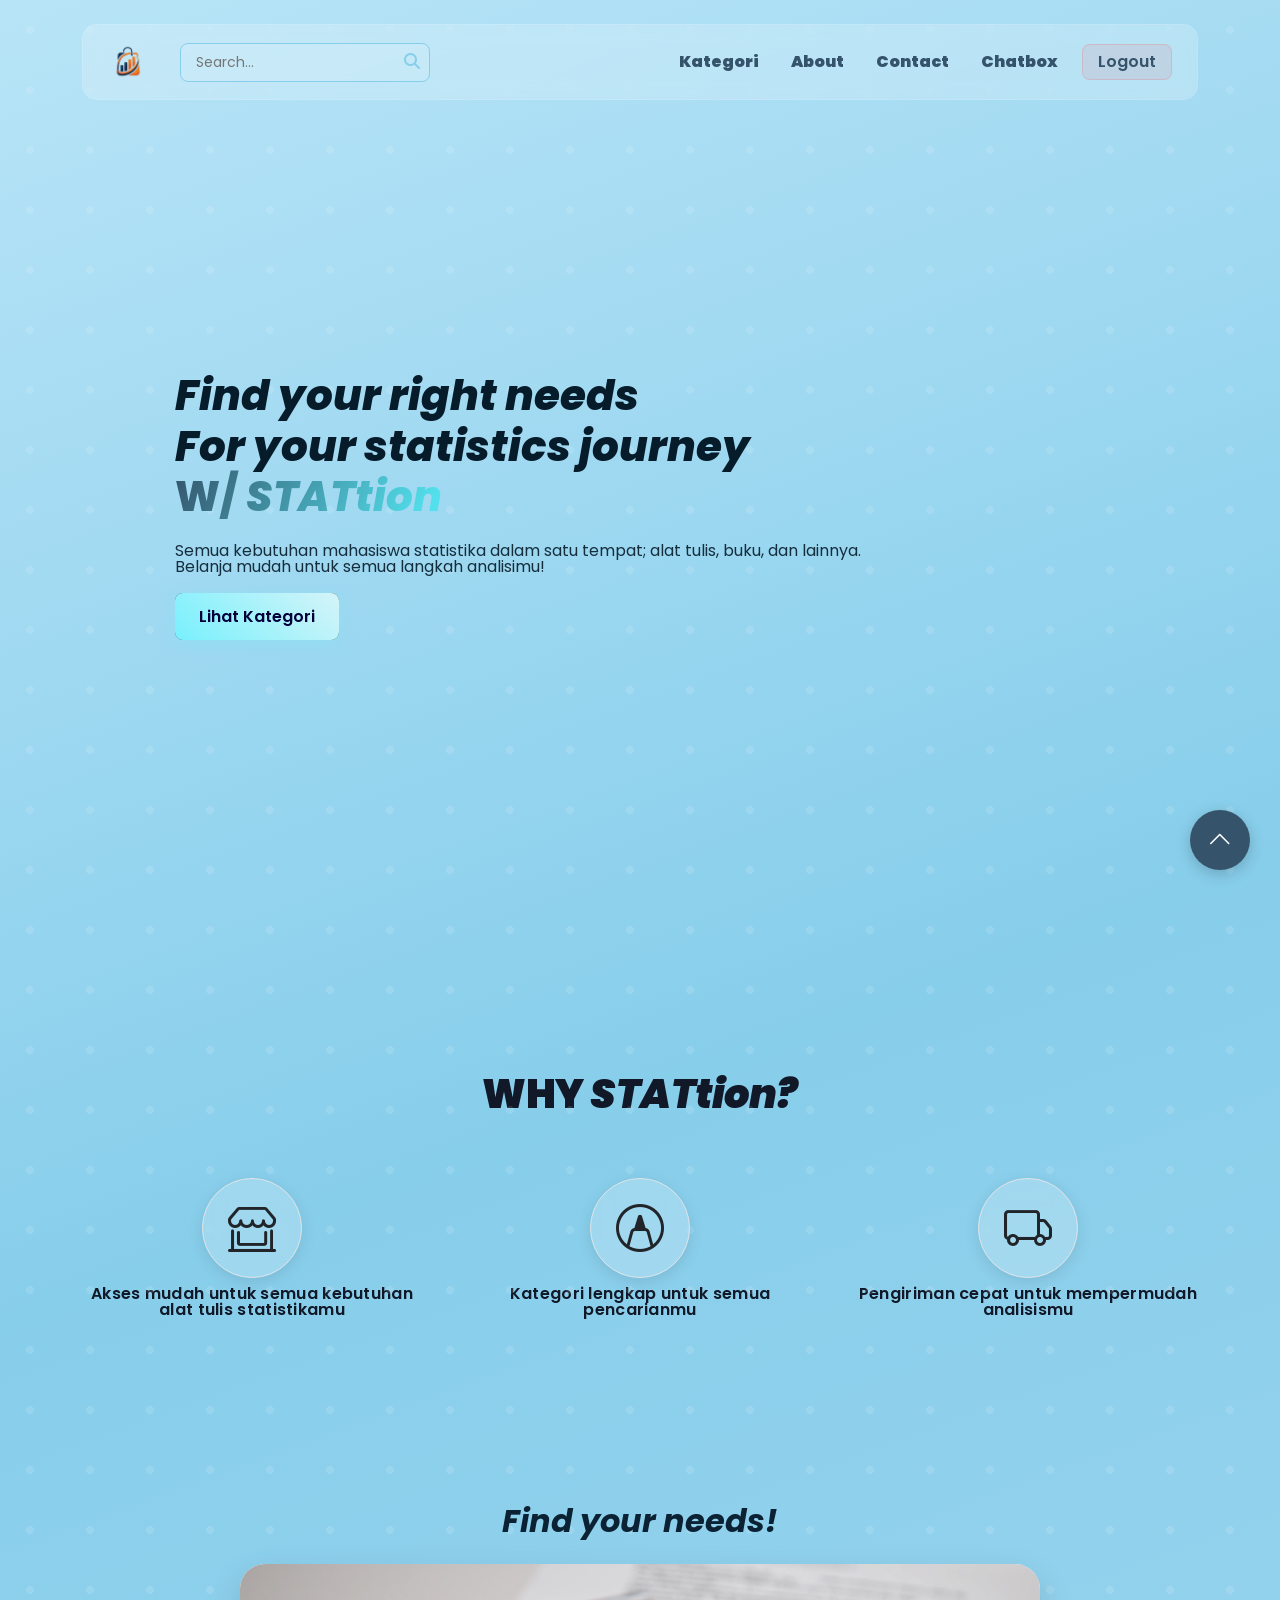
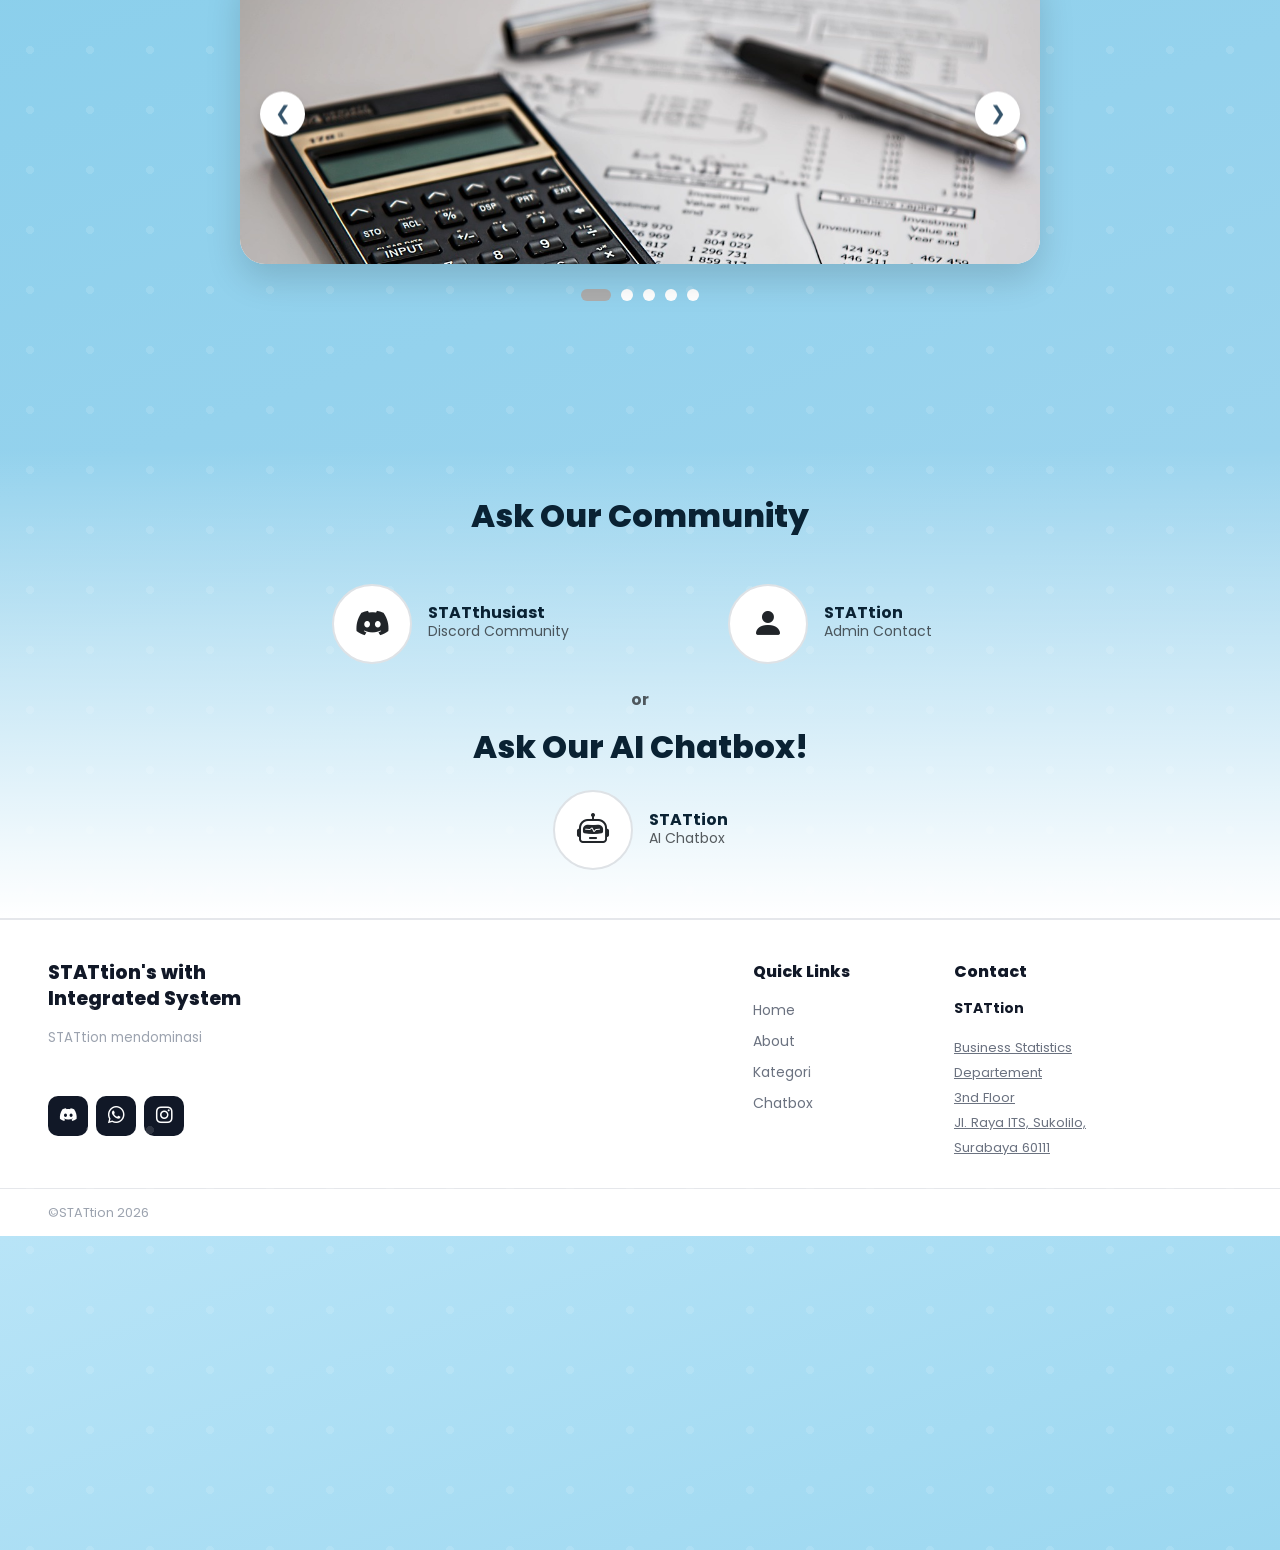
==== index.html @ bc6c46af "dikit lagi kok" ====
<!DOCTYPE html>
<html lang="en">
<head>
    <meta charset="UTF-8">
    <meta name="viewport" content="width=device-width, initial-scale=1.0">
    <title>STATtion</title>
    <link rel="icon" type="image/png" href="assets/logotok.png" />
    <link href="https://cdn.jsdelivr.net/npm/bootstrap@5.3.8/dist/css/bootstrap.min.css" rel="stylesheet" integrity="sha384-sRIl4kxILFvY47J16cr9ZwB07vP4J8+LH7qKQnuqkuIAvNWLzeN8tE5YBujZqJLB" crossorigin="anonymous">
    <link href="https://cdn.jsdelivr.net/npm/bootstrap-icons@1.11.3/font/bootstrap-icons.min.css" rel="stylesheet"/>
    <link href="https://fonts.googleapis.com/css2?family=Inter:wght@400;500;600;700;800&display=swap" rel="stylesheet"/>
    <link rel="stylesheet" href="https://cdnjs.cloudflare.com/ajax/libs/font-awesome/6.5.0/css/all.min.css">
    <link href="https://cdn.jsdelivr.net/npm/bootstrap@5.3.8/dist/css/bootstrap.min.css" rel="stylesheet" integrity="sha384-sRIl4kxILFvY47J16cr9ZwB07vP4J8+LH7qKQnuqkuIAvNWLzeN8tE5YBujZqJLB" crossorigin="anonymous">
    <link href="https://fonts.googleapis.com/css2?family=Poppins:wght@300;600&display=swap" rel="stylesheet">
    <link rel="stylesheet" href="style.css">
    <script src="main.js"></script>
</head>
<body>
<!-- Navbar -->
<section class="navbar-section sticky-top" id="mainNavbar">
    <div class="container mt-4">
        <header class="navbar navbar-expand-lg">
            <div class="d-flex align-items-center gap-3">
                <a class="navbar-brand logo-circle" href="#">
                    <img src="assets/logotok.png" alt="Logo" style="width: 40px;">
                </a>
                <form class="search-wrapper d-none d-lg-block">
                    <div class="search-box">
                        <input class="search-input" type="search" placeholder="Search...">
                        <button class="search-icon-btn" type="submit">
                            <i class="fa-solid fa-magnifying-glass"></i>
                        </button>
                    </div>
                </form>
            </div>

            <button class="navbar-toggler border-0" type="button" data-bs-toggle="collapse" data-bs-target="#navContent">
                <span class="navbar-toggler-icon"></span>
            </button>

            <div class="collapse navbar-collapse" id="navContent">
                <ul class="navbar-nav ms-auto gap-3 align-items-center">
                    <li class="nav-item">
                        <a class="nav-link btn-custom" href="category.html"><b>Kategori</b></a>
                    </li>
                    <li class="nav-item">
                        <a class="nav-link btn-custom" href="aboutpage.html"><b>About</b></a>
                    </li>
                    <li class="nav-item">
                        <a class="nav-link btn-custom" href="https://wa.me/628283854081496?text=Halo%20STATtion,%20saya%20mau%20tanya%20tentang%20kalkulator%20terbaru"><b>Contact</b></a>
                    </li>
                    <li class="nav-item">
                        <a class="nav-link btn-custom" href="javascript:void(0)" onclick="toggleChat()"><b>Chatbox</b></a>
                    </li>
                    <li class="nav-item">
                        <a class="nav-link btn-logout" href="loginpage.html">Logout</a>
                    </li>
                </ul>
            </div>
        </header>
    </div>
</section>

<div style="height: 50px;"></div>
   <section class="section-satu">
<div class="section-satu-bg"></div>

<!-- Section Satu -->
    <div class="container">
            <div class="section-satu-content col-md-10 mx-auto">
                
                <h1 class="section-satu-title">
                    Find your right needs <br>
                    For your statistics journey<br>
                    <span class="section-satu-highlight">W/ <i>STATtion</i></span>
                </h1>

                <p class="section-satu-sub">
                    Semua kebutuhan mahasiswa statistika dalam satu tempat; alat tulis, buku, dan lainnya.<br>
                    Belanja mudah untuk semua langkah analisimu!
                </p>

                <div class="section-satu-actions">
                    <a class="cta-main" href="#section-tiga">Lihat Kategori</a>
                </div>
                
            </div>
    </div>
    </section>
<!-- Section Dua -->
    <section class="section-dua" id="section-dua">
    <div class="container">
 
    <h2 class="why-title text-center">WHY <i>STATtion?</i></h2>
 
    <div class="row justify-content-center g-4 g-lg-5">
 
      <div class="circle-link circle-col-10 col-sm-6 col-lg-4 why-card text-center">
        <div class="circle-dua" contenteditable="true">
          <i class="bi bi-shop-window"></i>
        </div>
        <p class="why-label">Akses mudah untuk semua kebutuhan alat tulis statistikamu</p>
      </div>
 
      <div class="circle-link col-10 col-sm-6 col-lg-4 why-card justify-content-center">
        <div class="circle-dua" contenteditable="true">
          <i class="bi bi-marker-tip"></i>
        </div>
        <p class="why-label">Kategori lengkap untuk semua pencarianmu</p>
      </div>
 
      <div class="circle-link col-10 col-sm-6 col-lg-4 why-card text-center">
        <div class="circle-dua" contenteditable="true">
          <i class="bi bi-truck"></i>
        </div>
        <p class="why-label">Pengiriman cepat untuk mempermudah analisismu</p>
      </div>
      </div>
    </div>
</section>

<!-- section tiga -->
<section class="section-tiga py-5" id="section-tiga">
    <div class="container text-center">
        <h2 class="fw-bold mb-4"><i>Find your needs!</i></h2>
        <div class="slider-container">
            <div class="slider">
                <!-- Tambahkan tag <a> di sini -->
                <div class="slide">
                    <a href="category.html">
                        <img src="assets/kalkulator.jpg" alt="Image 1">
                    </a>
                </div>
                <div class="slide">
                    <a href="category.html">
                        <img src="assets/alattulis.webp" alt="Image 2">
                    </a>
                </div>
                <div class="slide">
                    <a href="category.html">
                        <img src="assets/bukustat.jpg" alt="Image 3">
                    </a>
                </div>
                <div class="slide">
                    <a href="category.html">
                        <img src="assets/elektronik.avif" alt="Image 4">
                    </a>
                </div>
                <div class="slide">
                    <a href="category.html">
                        <img src="assets/softwaare.webp" alt="Image 5">
                    </a>
                </div>
            </div>
            <button class="prev">&#10094;</button>
            <button class="next">&#10095;</button>
        </div>
        <!-- Dots container tetap sama -->
        <div class="dots-container">
            <span class="dot" data-index="0"></span>
            <span class="dot" data-index="1"></span>
            <span class="dot" data-index="2"></span>
            <span class="dot" data-index="3"></span>
            <span class="dot" data-index="4"></span>
        </div>
    </div>
</section>

<!-- section empat -->
<section class="section-empat py-5 text-center">
  <div class="container">
    <h2 class="fw-bold mb-5">Ask Our Community</h2>

    <div class="row justify-content-center align-items-center mb-4">
      <div class="col-md-4 d-flex justify-content-center mb-4 mb-md-0">
        <a href="https://discord.gg/DRYXJXCwT" class="d-flex align-items-center stat-link" style="cursor:pointer">
          <div class="stat-circle me-3">
            <i class="bi bi-discord"></i>
          </div>
          <div class="text-start">
            <p class="fw-bold m-0 lh-1">STATthusiast</p>
            <p class="m-0 small text-muted">Discord Community</p>
          </div>
        </a>
      </div>

      <div class="col-md-4 d-flex justify-content-center mb-4 mb-md-0">
        <a href="https://wa.me/628283854081496?text=Halo%20STATtion,%20saya%20mau%20tanya%20tentang%20kalkulator%20terbaru" class="d-flex align-items-center stat-link">
          <div class="stat-circle me-3">
            <i class="bi bi-person-fill"></i>
          </div>
          <div class="text-start">
            <p class="fw-bold m-0 lh-1">STATtion</p>
            <p class="m-0 small text-muted">Admin Contact</p>
          </div>
        </a>
      </div>
    </div>

    <div class="my-4">
      <p class="fw-bold text-muted italic">or</p>
      <h2 class="fw-bold">Ask Our AI Chatbox!</h2>
    </div>

    <div class="row justify-content-center">
      <div class="col-md-4 d-flex justify-content-center">
        <a href="javascript:void(0)" onclick="toggleChat()" class="d-flex align-items-center stat-link">
          <div class="stat-circle me-3">
            <i class="bi bi-robot"></i>
          </div>
          <div class="text-start">
            <p class="fw-bold m-0 lh-1">STATtion</p>
            <p class="m-0 small text-muted">AI Chatbox</p>
          </div>
        </a>
      </div>
    </div>
  </div>
</section>

<!-- ai chatbox-->
<div id="aiChatbox" class="chatbox-sidebar">
    <div class="chatbox-header">
        <h5 class="m-0">STATtion ChatBox</h5>
        <button onclick="toggleChat()" class="btn-close btn-close-white"></button>
    </div>
    
    <div id="chatBody" class="chatbox-body">
        <div class="msg ai-msg">Halo! Ada yang bisa saya bantu seputar Statistika hari ini?</div>
    </div>

    <div class="chatbox-footer">
        <input type="text" id="userInput" class="form-control" placeholder="Ketik Teks Untuk AI...">
        <button onclick="sendMessage()" class="send-btn">
            <i class="bi bi-send-fill"></i>
        </button>
    </div>
</div>

<!-- <button onclick="toggleChat()" class="chat-toggle-btn">
    <i class="bi bi-robot"></i>
</button> -->

<button onclick="toggleTop()" class="top-toggle-btn">
    <i class="bi bi-chevron-up fw-bold"></i>
</button>
<!-- <a href="#" class="btn-top" title="Kembali ke atas"
            onclick="window.scrollTo({top:0,behavior:'smooth'}); return false;">
                <i class="bi bi-chevron-up fw-bold"></i>
                </a> -->

<!-- Footer -->
        <footer>
        <div class="footer-body">
            <div class="row g-4">

            <div class="col-12 col-sm-6 col-lg-4">
                <p class="footer-brand-title">STATtion's with<br>Integrated System</p>
                <p class="footer-brand-sub">STATtion mendominasi</p>

                <div class="d-flex gap-2 mt-4 mt-lg-5">
                <!-- Discord -->
                <a href="https://discord.gg/DRYXJXCwT" class="social-btn" title="Discord">
                    <i class="bi bi-discord"></i>
                </a>
                <!-- WhatsApp -->
                <a href="https://wa.me/628283854081496?text=Halo%20STATtion,%20saya%20mau%20tanya%20tentang%20kalkulator%20terbaru" class="social-btn" title="WhatsApp">
                    <i class="bi bi-whatsapp"></i>
                </a>
                <!-- Instagram -->
                <a href="https://www.instagram.com/statt1on/" class="social-btn" title="Instagram">
                    <i class="bi bi-instagram"></i>
                </a>
                <!-- TikTok -->
                <!-- <a href="#" class="social-btn" title="TikTok">
                    <i class="bi bi-tiktok"></i>
                </a> -->
                </div>
            </div>

            <!-- COL 2 : Quick Links -->
            <div class="col-6 col-sm-3 col-lg-2 offset-lg-3">
                <p class="footer-heading">Quick Links</p>
                <ul class="footer-links">
                <li><a href="index.html">Home</a></li>
                <li><a href="aboutpage.html">About</a></li>
                <li><a href="category.html">Kategori</a></li>
                <li><a href="javascript:void(0)" onclick="toggleChat()">Chatbox</a></li>
                </ul>
            </div>

            <!-- COL 3 : Sponsors -->
            <!-- <div class="col-6 col-sm-3 col-lg-3">
                <p class="footer-heading">Sponsors</p>
                <div class="d-flex flex-column gap-3">

                </div>
            </div> -->

            <!-- COL 4 : Contact -->
            <div class="col-12 col-sm-6 col-lg-3 ">
                <p class="footer-heading">Contact</p>
                <p class="contact-org">STATtion</p>
                <a href="https://maps.app.goo.gl/GKJ3hAJn6wvNafHJA" class="contact-detail" target="_blank">
                Business Statistics<br>
                Departement<br>
                3nd Floor<br>
                Jl. Raya ITS, Sukolilo,<br>
                Surabaya 60111
                </a>
            </div>

            </div>
        </div>

        <!-- ---- BOTTOM BAR ---- -->
        <div class="footer-bottom d-flex align-items-center justify-content-between">
            <span class="footer-copy">©STATtion 2026</span>
            <!-- <a href="#" class="btn-top" title="Kembali ke atas"
            onclick="window.scrollTo({top:0,behavior:'smooth'}); return false;">
            <i class="bi bi-chevron-up fw-bold"></i>
            </a> -->
        </div>

        </footer>

    <script src="https://cdn.jsdelivr.net/npm/bootstrap@5.3.8/dist/js/bootstrap.bundle.min.js" integrity="sha384-FKyoEForCGlyvwx9Hj09JcYn3nv7wiPVlz7YYwJrWVcXK/BmnVDxM+D2scQbITxI" crossorigin="anonymous"></script>
</body>
</html>
---- style.css ----
/* login page */

.login-page {
    /* min-height: 100vh; */
    /* width: 100%; */
    margin: 0;
    padding: 0;
    font-family: 'Poppins', sans-serif;
    /* background-image: url("/assets/bg.jpeg");
    background-size: cover;
    background-position: center;
    background-attachment: fixed; */
    /* display: flex;
    justify-content: center;
    align-items: center;
    position: relative;
    overflow: hidden; */
    /* max-width: 1920px;
    max-height: 1080px; */
    /* position: absolute; */
}

.login-page::before {
    content: "";
    position: absolute;
    /* background-attachment: fixed; */
    width: 100%;
    height: 100%;
    background: radial-gradient(circle, rgba(255, 255, 255, 0.15) 10%, transparent 10%);
    background-size: 100px 100px;
    animation: bgMove 25s linear infinite;
    z-index: 0;
}

@keyframes bgMove {
    from { transform: translate(0,0); }
    to { transform: translate(-60px,-60px); }
}

.login-page .container {
    display: flex;
    justify-content: center;
    align-items: center;
    position: relative;
    z-index: 2;
    min-height: 100vh;
}

.login-page .card {
    width: 380px;
    padding: 40px;
    border-radius: 20px;
    background: rgba(255, 255, 255, 0.1); /* Transparansi putih tipis */
    backdrop-filter: blur(25px);
    border: 1px solid rgba(255, 255, 255, 0.2);
    box-shadow: 0 15px 50px rgba(10, 11, 53, 0.3);
    text-align: center;
    animation: fadeIn 0.8s ease;
}

.login-page .card h2 {
    margin-bottom: 25px;
    color: #ffffff; /* Ubah ke putih agar kontras dengan blur */
    font-weight: 600;
    letter-spacing: 1.5px;
}

/* Input & Select */
.login-page .card input,
.login-page .card select {
    width: 100%;
    padding: 12px 15px;
    margin: 10px 0;
    border-radius: 10px;
    border: 1px solid rgba(255, 255, 255, 0.3);
    outline: none;
    background: rgba(255, 255, 255, 0.2);
    color: #ffffff;
    transition: 0.3s;
}

.login-page .card input::placeholder {
    color: rgba(255, 255, 255, 0.7);
}

.login-page .card input:focus {
    background: rgba(255, 255, 255, 0.3);
    border-color: #ffffff;
}

.login-page .btn-login {
    width: 100%;
    padding: 12px;
    background: linear-gradient(45deg, #78f0fd, #d4f4f8);
    border: none;
    border-radius: 10px;
    margin-top: 15px;
    cursor: pointer;
    color: #002b30;
    font-weight: 600;
    transition: 0.4s;
}

.login-page .btn-login:hover {
    transform: translateY(-3px);
    box-shadow: 0 8px 20px rgba(120, 240, 253, 0.4);
}

.login-page .btn-register {
    display: block;
    width: 100%;
    padding: 12px;
    background: rgba(255, 255, 255, 0.1);
    border: 1px solid #ffffff;
    border-radius: 10px;
    margin-top: 12px;
    cursor: pointer;
    color: #ffffff;
    font-weight: 500;
    text-align: center;
    transition: 0.4s;
}

.login-page .btn-register:hover {
    background: #78f0fd;
    color: #000;
}

/* Logic Toggle Login & Register */
.login-page input[type="radio"] {
    display: none;
}

.login-page .form {
    display: none;
}

#loginTab:checked ~ .container .login {
    display: block;
    animation: slideIn 0.5s ease forwards;
}

#registerTab:checked ~ .container .register {
    display: block;
    animation: slideIn 0.5s ease forwards;
}

@keyframes fadeIn {
    from { opacity: 0; transform: translateY(20px); }
    to { opacity: 1; transform: translateY(0); }
}

@keyframes slideIn {
    from { opacity: 0; transform: translateX(30px); }
    to { opacity: 1; transform: translateX(0); }
}

/* Responsif Mobile */
@media (max-width: 480px) {
    .login-page .card {
        width: 90%;
        padding: 30px 20px;
    }
}

/* general */

        body {
            font-family: 'Poppins', sans-serif;
            background: linear-gradient(160deg, #b8e4f7 0%, #87CEEB 40%, #a8d8f0 100%);
            min-height: 150vh;
            color: var(--dark);
            }

/* ada titik-titik di ujung doa-doa */
        /* body::before {
            content: "";
            position: absolute;
            width: 200%;
            height: 200%;
            background: radial-gradient(circle, rgba(255, 255, 255, 0.15) 10%, transparent 10%);
            background-size: 60px 60px;
            animation: bgMove 25s linear infinite;
            z-index: 0;
        }

        @keyframes bgMove {
            from { transform: translate(0,0); }
            to { transform: translate(-60px,-60px); }
        } */

/* Navbar */
.navbar-section {
    position: fixed; 
    top: 0;
    width: 100%;
    z-index: 1000;
    transition: all 0.4s ease;
    font-family: 'Poppins', sans-serif;
}

.navbar {
    background: rgba(255, 255, 255, 0.2);
    backdrop-filter: blur(10px);
    -webkit-backdrop-filter: blur(10px);
    border-radius: 15px;
    padding: 12px 25px;
    border: 1px solid rgba(255, 255, 255, 0.1);
    transition: all 0.3s ease;
    display: flex;
    align-items: center;
    justify-content: space-between;
}

.search-box {
    position: relative;
    width: 250px;
    transition: width 0.3s ease;
}

.search-input {
    width: 100%;
    padding: 8px 40px 8px 15px; 
    border-radius: 8px;
    border: 1px solid #87CEEB; 
    background: rgba(255, 255, 255, 0.1);
    color: #333;
    outline: none;
    font-size: 14px;
}

.search-input:focus {
    box-shadow: 0 0 8px rgba(135, 206, 235, 0.4);
    border-color: #548091;
    background: rgba(255, 255, 255, 0.3);
}

.search-icon-btn {
    position: absolute;
    right: 10px;
    top: 50%;
    transform: translateY(-50%);
    background: none;
    border: none;
    color: #87CEEB; 
    cursor: pointer;
}

.navbar-nav .nav-link {
    font-weight: 600;
    color: #35546b !important;
}

.btn-logout {
    background: rgba(255, 82, 82, 0.1);
    color: #ff5252 !important;
    border-radius: 8px;
    padding: 5px 15px !important;
    font-weight: 600;
    border: 1px solid rgba(255, 82, 82, 0.2);
    transition: 0.3s;
}

.btn-logout:hover {
    background: #ff5252;
    color: white !important;
}

/* floating side menu */
@media (min-width: 992px) {
    .navbar-section:not(.scrolled) .navbar-collapse {
        display: flex !important; 
    }
}

#navContent.active-side-menu {
    display: block !important;
    position: absolute;
    top: 85px; 
    right: 0px;
    width: 220px;
    background: rgba(255, 255, 255, 0.9);
    backdrop-filter: blur(15px);
    -webkit-backdrop-filter: blur(15px);
    border-radius: 20px;
    padding: 20px;
    box-shadow: 0 10px 30px rgba(0, 0, 0, 0.1);
    border: 1px solid rgba(255, 255, 255, 0.4);
    z-index: 1001;
    animation: fadeInRight 0.3s ease forwards;
}

#navContent.active-side-menu .navbar-nav {
    flex-direction: column !important;
    align-items: flex-end !important; /* Menu nempel kanan sesuai desain */
    gap: 15px !important;
}

/* --- SCROLLED STATE --- */
.navbar-section.scrolled .navbar {
    background: rgba(255, 255, 255, 0.2);
    margin-top: 0;
    box-shadow: 0 4px 20px rgba(0, 0, 0, 0.05);
}

.navbar-section.scrolled .search-wrapper,
.navbar-section.scrolled .navbar-collapse:not(.active-side-menu) {
    display: none !important;
}

.navbar-section.scrolled .navbar-toggler {
    display: block !important;
}

@keyframes fadeInRight {
    from {
        opacity: 0;
        transform: translateX(20px);
    }
    to {
        opacity: 1;
        transform: translateX(0);
    }
}

/* section satu */
        .section-satu {
            position: relative;
            min-height: 100vh;
            display: flex;
            align-items: center;
            padding-top: 100px; 
            overflow: hidden;
        }

        .section-satu-bg {
            position: absolute;
            top: 0;
            left: 0;
            width: 100%;
            height: 100%;
            background: url('https://www.its.ac.id/sb/wp-content/uploads/sites/55/2022/04/IMG_4197-2-scaled.jpg') center/cover no-repeat;
            opacity: 0.4; 
            z-index: 1;

            -webkit-mask-image: linear-gradient(
                to bottom, 
                transparent 0%, 
                black 15%, 
                black 85%, 
                transparent 100%
            );
            mask-image: linear-gradient(
                to bottom, 
                transparent 0%, 
                black 15%, 
                black 85%, 
                transparent 100%
            );
        }

        .section-satu .container {
            position: relative;
            z-index: 2; 
            /* padding: 10px; */
        }

        .section-satu-content {
            position: relative;
            z-index: 5;
            margin-top: -100px;
            font-family: 'Poppins', sans-serif;
        }

.section-satu-title {
    font-size: 42px;
    font-weight: 800; 
    line-height: 1.2;
    color: #071c2b;
    margin-bottom: 20px;
    font-style: italic;
}

/* Efek Gradasi Khusus pada Highlight & Judul */
.section-satu-highlight {
    background: linear-gradient(
        120deg, 
        #35546b, 
        #52e0ec, 
        #78f0fd, 
        #35546b
    );
    background-size: 300% auto; /* Memperlebar gradasi agar bisa digeser */
    -webkit-background-clip: text;
    -webkit-text-fill-color: transparent;
    font-style: normal;

    animation: gradientMove 5s linear infinite;
}

@keyframes gradientMove {
    0% {
        background-position: 0% center;
    }
    100% {
        background-position: 300% center;
    }
}

/* Subtitle */
.section-satu-sub {
    font-size: 16px;
    color: #071c2b;
    opacity: 0.9;
    line-height: 1;
    margin-bottom: 30px;
    font-weight: 400;
}

/* Tombol CTA */
.cta-main {
    text-decoration: none;
    padding: 12px 30px;
    font-family: 'Poppins', sans-serif;
    font-weight: 600;
    color: #000;
    background: linear-gradient(45deg, #78f0fd, #d4f4f8);
    border: none;
    border-radius: 50px;
    transition: all 0.3s ease;
    box-shadow: 0 4px 15px rgba(120, 240, 253, 0.3);
}

.cta-main:hover {
    transform: translateY(-3px);
    box-shadow: 0 8px 25px rgba(120, 240, 253, 0.5);
    background: linear-gradient(45deg, #52e0ec, #78f0fd);
}

        /* h1 {
            font-family: 'Poppins', sans-serif;
            font-size: 20px;
            font-weight: 600;
            line-height: 54px;
        } */

        /* .highlight {
            color: #3a3e60;
            font-family: 'Poppins', sans-serif;
        } */
/* 
        .section-satu-sub {
            font-family: 'Poppins', sans-serif;
            font-size: 16px;
            color: #000000;
            margin-top: 16px;
        } */

        .cta-main {
            background-color: #35546b;
            border: none;
            padding: 12px 24px;
            color: rgb(1, 0, 59);
            border-radius: 8px;
            font-size: 16px;
            margin-top: 20px;
        }

/* section dua */

.section-dua {
    /* margin-top: 100px; */
    /* background-color: #FFFFFF;  */
    /* padding: 60px 20px;  */
    width: 100%; 
    /* max-width: 1000px;  */
    margin-top: 120px;
    margin-bottom: 120px;
    border-radius: 8px; 
    /* box-shadow: 0 10px 30px rgba(0,0,0,0.1);  */
    text-align: center; 
    display: flex;
    flex-direction: column;
    align-items: center;
    justify-content: center;
    /* position: relative;
    overflow: hidden; */
}

.section-dua::before {
    content: "";
    position: absolute;
    inset: 0;
    height: 350%;
    width: 100%;
    background: radial-gradient(circle, rgba(255, 255, 255, 0.2 ) 10%, transparent 10%);
    background-size: 60px 60px;
    animation: bgMove 25s linear infinite;
    z-index: 0;
    opacity: 0.6;
    /* -webkit-mask-image: radial-gradient(circle at center, #000 90%, transparent 100%);
    mask-image: radial-gradient(circle at center, #000 90%, transparent 250%); */
  }

        @keyframes bgMove {
            from { transform: translate(0,0); }
            to { transform: translate(-60px,-60px); }
        } */

h2 {
    font-family: 'Poppins', sans-serif;
    font-size: 24px;
    font-weight: 700;
    margin-bottom: 20px;
}

/* .btn-view {
    background: rgba(82, 117, 255, 0.1);
    color: #101d39 !important;
    border-radius: 8px;
    padding: 5px 15px !important;
    border: 1px solid rgba(82, 143, 255, 0.2);
    transition: 0.3s;
    text-decoration: none;
} */

.why-section {
      padding: 80px 20px 90px;
      background: #ffffff;
    }
 
    .why-title {
      font-size: 40px;
      font-weight: 900;
      color: #111827;
      letter-spacing: -0.5px;
      margin-bottom: 60px;
    }
 
    .text-box {
      width: 200px;
      height: 200px;
      border-radius: 50%;
      border: 1.5px solid #aaaaaa;
      background: #d9d9d9;
      margin: 0 auto 16px;
      display: flex;
      align-items: center;
      justify-content: center;
      padding: 28px;
      font-size: 1.25rem;
      font-weight: 600;
      text-align: center;
      color: #111827;
      line-height: 1.5;
      cursor: text;
      outline: none;
      transition: border-color 0.2s, background 0.2s;
      word-break: break-word;
    }
    .text-box:focus {
      border-color: #111827;
      background: #efefef;
    }
 
    /* ---- Card label ---- */
    .why-label {
      /* font-size: 0.95rem; */
      /* font-weight: 800; */
      font-family: 'Poppins', sans-serif;
      line-height: 1;
      color: #111827;
      text-align: center;
      font-weight: 600;
      /* text-transform: uppercase; */
      letter-spacing: 0.3px;
      margin-top: 8px;
    }

    .circle-link {
    text-decoration: none !important;
    color: inherit !important;
    transition: all 0.3s ease;
}

/* Format Lingkaran Tunggal */
.circle-dua {
    width: 100px;
    height: 100px;
    border-radius: 50%;
    backdrop-filter: blur(10px);
    -webkit-backdrop-filter: blur(10px);
    background: rgba(255, 255, 255, 0.2);
    border: 1px solid #dee2e6; 
    box-shadow: 0 4px 15px rgba(0,0,0,0.1);
    display: flex;
    justify-content: center;
    align-items: center;
    /* background-color: #ffffff; */
    transition: all 0.3s ease;
    flex-shrink: 0; /* Mencegah lingkaran gepeng di layar kecil */
    margin: 0 auto;
}

/* Ukuran Ikon di dalam lingkaran */
.circle-dua i {
    font-size: 3rem;
    color: #212529;
    display: flex;
    justify-content: center;
    align-items: center;
}

/* Efek Hover Saat Link Didekati */
.circle-link:hover .circle-dua {
    transform: scale(1.1);
    border-color: #35546b; /* Warna biru sesuai tema navbarmu */
    background-color: #f8f9fa;
    box-shadow: 0 4px 15px rgba(0,0,0,0.1);
}

.circle-link:hover .fw-bold {
    color: #35546b;
}

/* about section */
*, *::before, *::after { box-sizing: border-box; margin: 0; padding: 0; }

:root {
  --font-main: 'Poppins', 'Segoe UI', system-ui, sans-serif;
  --dark: #0a2233;
  --body: #2c5a72;
  --muted: #6899ae;
  --accent: #1a8fc1;
  --gold: #c47d00;
  --green: #1e9a57;
  --pink: #e05ca0;
  --glass: rgba(255,255,255,0.72); /* card, tombol, banner */
  --glass-dark: rgba(10,34,51,0.88); /* overlay foto team */
  --shadow: rgba(0,0,0,0.1);
  --shadow-hover: rgba(0,0,0,0.2); /* buat hovernya */
  --transition: transform .3s, box-shadow .3s;
}

/* body {
  font-family: var(--font-main);
  background: linear-gradient(160deg, #b8e4f7 0%, #87CEEB 40%, #a8d8f0 100%);
  min-height: 100vh;
  color: var(--dark);
} */

/* Container Utama untuk Konten Tengah */
.container-custom {
  max-width: 1100px;
  margin: 150px auto;
  padding: 0 100px;
  position: relative;
  z-index: 1;
}

/* Hero Section dengan Gradasi */
.about-hero-bg {
    /* margin-top: -100px; */
  width: 100%;
  /* padding: 100px 0 0 0; */
  /* background: linear-gradient(to bottom, rgba(224, 242, 255, 0) 0%, rgba(224, 242, 255, 1) 100%); */
  position: relative;
}

/* Content White Section */
.content-white-bg {
    margin-top: -100px;
  width: 100%;
  /* padding: 40px 0 80px; */
  background-color: transparent;
}

/* Team & Location dengan Polkadot Bergerak */
.team-location-bg {
    margin-top: -260px;
    /* margin-bottom: 100px; */
  width: 100%;
  padding: 80px 0 100px;
  /* background-color: transparent; */
  background: linear-gradient(to bottom, rgba(224, 242, 255, 0) 0%, rgb(255, 255, 255) 100%);
  position: relative;
  overflow: hidden;
}

/* Pindahkan animasi polkadot ke sini agar tidak merusak layout desktop */
/* .team-location-bg::before {
  content: "";
  position: absolute;
  inset: 0;
  background: radial-gradient(circle, rgba(255, 255, 255, 0.4) 10%, transparent 10%);
  background-size: 60px 60px;
  animation: bgMove 25s linear infinite;
  opacity: 0.8;
  z-index: 0;
} */

/* Pastikan section-title dan grid berada di atas polkadot */
.team-location-bg .container-custom {
  position: relative;
  z-index: 2;
}


.page {
  /* max-width: 1100px; */
  margin: 0px auto;
  /* padding: 72px 28px 80px; */
  /* background: linear-gradient(to bottom, rgba(255,255,255,0) 50%, rgba(255,255,255,1) 100%) 0 0 / 100vw 100%; */
  /* background-size: 100% 1100px; */
  /* background-attachment: fixed; */
}
.location {
     background: linear-gradient(to bottom, rgba(255,255,255,0) 50%, rgba(255,255,255,1) 100%) 0 0 / 100vw 100%;
}

.page::before {
    content: "";
    position: absolute;
    inset: 0;
    height: 410%;
    width: 100%;
    background: radial-gradient(circle, rgba(255, 255, 255, 0.2 ) 10%, transparent 10%);
    background-size: 60px 60px;
    animation: bgMove 25s linear infinite;
    z-index: 0;
    opacity: 0.6;
    /* -webkit-mask-image: radial-gradient(circle at center, #000 90%, transparent 100%);
    mask-image: radial-gradient(circle at center, #000 90%, transparent 250%); */
  }

        @keyframes bgMove {
            from { transform: translate(0,0); }
            to { transform: translate(-60px,-60px); }
        }

/* Animasi */
@keyframes fadeUp {
  from { opacity: 0; transform: translateY(28px); }
  to   { opacity: 1; transform: translateY(0); }
}
.anim { animation: fadeUp .6s ease both; }
.anim-1 { animation-delay: .1s; }
.anim-2 { animation-delay: .2s; }
.anim-3 { animation-delay: .3s; }
.anim-4 { animation-delay: .4s; }
.anim-5 { animation-delay: .5s; }
.anim-6 { animation-delay: .6s; }


.eyebrow {
  display: inline-flex; align-items: center; gap: 8px;
  background: var(--glass); border-radius: 999px; padding: 5px 16px;
  font-size: .7rem; font-weight: 700; letter-spacing: .1em;
  text-transform: uppercase; color: var(--accent); margin-bottom: 18px;
}

h1 {
  font-size: clamp(2.4rem, 6vw, 4rem);
  font-weight: 800; line-height: 1.1; color: var(--dark);
}

.subtitle {
  margin: 18px auto 0; font-size: .95rem; color: var(--body);
  /* max-width: 520px; */
line-height: 1;
}

/* Card dasar */
.card {
  background: var(--glass); border-radius: 22px; padding: 30px 28px;
  box-shadow: 0 4px 20px var(--shadow);
  transition: var(--transition);
}
.card:hover { transform: translateY(-5px); box-shadow: 0 14px 40px var(--shadow-hover); }

.card h2 { font-size: 1.25rem; font-weight: 700; margin-bottom: 14px; }
.card p  { font-size: .9rem; line-height: 1.85; color: var(--body); margin-bottom: 12px; }
.card p:last-of-type { margin-bottom: 0; }
.card strong { color: var(--dark); font-weight: 600; }

/* Main Grid */
.main-grid {
  display: grid; grid-template-columns: 1.2fr .9fr;
  gap: 28px; align-items: start;
}

/* Stat Cards */
.stats-col { display: flex; flex-direction: column; gap: 14px; }

.stat-card {
  background: var(--glass); border-radius: 18px; padding: 22px 24px;
  display: flex; align-items: center; gap: 16px;
  box-shadow: 0 3px 14px var(--shadow);
  position: relative; overflow: hidden;
  transition: var(--transition);
}
/* garis warna kiri */
.stat-card::before {
  content: ''; position: absolute; top: 0; left: 0;
  width: 4px; height: 100%; border-radius: 4px 0 0 4px;
}
.c1::before { background: var(--accent); }
.c2::before { background: var(--gold); }
.c3::before { background: var(--green); }
.c4::before { background: var(--pink); }

.stat-card:hover { transform: translateX(6px); box-shadow: 0 10px 32px var(--shadow-hover); background: #fff; }

.stat-icon  { font-size: 1.6rem; width: 46px; height: 46px; display: flex; align-items: center; justify-content: center; border-radius: 12px; background: var(--shadow); flex-shrink: 0; }
.stat-num   { font-size: 1.9rem; font-weight: 800; line-height: 1; color: var(--accent); }
.c2 .stat-num { color: var(--gold); }
.c3 .stat-num { color: var(--green); }
.c4 .stat-num { color: var(--pink); }
.stat-label { font-size: .72rem; font-weight: 600; color: var(--muted); margin-top: 3px; text-transform: uppercase; letter-spacing: .05em; }

/* Feature Cards */
.features {
  margin-top: 36px;
  display: grid; grid-template-columns: repeat(4, 1fr); gap: 16px;
}

.feat-card {
  background: var(--glass); border-radius: 18px; padding: 24px 18px;
  text-align: center; box-shadow: 0 3px 14px var(--shadow);
  transition: var(--transition);
}
.feat-card:hover { transform: translateY(-10px); box-shadow: 0 18px 44px var(--shadow-hover); }
.feat-emoji { font-size: 2rem; display: block; margin-bottom: 12px; transition: transform .3s; }
.feat-card:hover .feat-emoji { transform: scale(1.2) rotate(-6deg); }
.feat-title { font-size: .92rem; font-weight: 700; margin-bottom: 7px; }
.feat-desc  { font-size: .78rem; color: var(--body); line-height: 1.65; }

/* CTA Banner */
.cta-banner {
  margin-top: 40px; background: var(--glass); border-radius: 22px;
  padding: 30px 36px; display: flex; align-items: center;
  justify-content: space-between; gap: 20px;
  box-shadow: 0 4px 20px var(--shadow);
  transition: var(--transition);
}
.cta-banner:hover { transform: translateY(-4px); box-shadow: 0 12px 40px var(--shadow-hover); }

.cta-text h3 { font-size: 1.2rem; font-weight: 700; margin-bottom: 5px; }
.cta-text p  { font-size: .88rem; color: var(--body); line-height: 1.65; }

.cta-btn {
  flex-shrink: 0; background: var(--accent); color: #fff;
  border: none; border-radius: 12px; padding: 13px 26px;
  font-family: var(--font-main); font-size: .88rem; font-weight: 600;
  cursor: pointer; white-space: nowrap;
  box-shadow: 0 6px 20px var(--shadow-hover);
  transition: transform .25s, box-shadow .25s, background .25s;
}
.cta-btn:hover { background: var(--muted); transform: scale(1.06) translateY(-2px); box-shadow: 0 10px 28px var(--shadow-hover); }

/* Section Title */
.section-title { text-align: center; margin: 64px 0 28px; }
.section-title h2 { font-size: 3rem; font-weight: 700; margin-bottom: 6px; }
.section-title p  { font-size: .88rem; color: var(--body); }

/* Team */
.team-grid { display: flex; flex-wrap: wrap; justify-content: center; gap: 20px; }

.team-card {
  width: 260px; border-radius: 18px; overflow: hidden;
  position: relative; aspect-ratio: 1 / 1.1;
  background: var(--glass); box-shadow: 0 3px 14px var(--shadow);
  transition: var(--transition);
}
.team-card:hover { transform: translateY(-6px); box-shadow: 0 18px 44px var(--shadow-hover); }

.team-card img { width: 100%; height: 100%; object-fit: cover; display: block; }

.team-info {
  position: absolute; bottom: 0; left: 0; right: 0;
  padding: 18px 14px 16px;
  background: linear-gradient(to top, var(--glass-dark) 0%, transparent 100%);
  text-align: center;
}
.team-name { font-size: .95rem; font-weight: 700; color: #fff; margin-bottom: 3px; }
.team-role { font-size: .75rem; color: #fff; font-weight: 600; margin-bottom: 10px; }

.team-btns { display: flex; gap: 8px; justify-content: center; }
.team-btn {
  padding: 5px 12px; border-radius: 999px;
  font-size: .72rem; font-weight: 600; color: var(--dark);
  background: var(--glass); text-decoration: none;
  transition: background .2s;
}
.team-btn:hover { background: var(--muted); }

/* Maps */
.maps-wrap {
  margin-top: 20px; border-radius: 22px; overflow: hidden;
  box-shadow: 0 4px 20px var(--shadow);
}
.maps-wrap iframe { width: 100%; height: 340px; border: none; display: block; }

/* Responsive */
@media (max-width: 900px) {
  .main-grid  { grid-template-columns: 1fr; }
  .features   { grid-template-columns: 1fr 1fr; }
}
@media (max-width: 600px) {
  .features   { grid-template-columns: 1fr; }
  .cta-banner { flex-direction: column; text-align: center; }
  .page       { padding: 48px 16px 64px; }
}
    @media (max-width: 900px) {
      .main-grid { grid-template-columns: 1fr; }
      .features { grid-template-columns: 1fr 1fr; }
      .team-grid { grid-template-columns: repeat(2, 1fr); }
      .team-row2 { max-width: 100%; }
    }
    @media (max-width: 600px) {
      .features { grid-template-columns: 1fr; }
      .cta-banner { flex-direction: column; text-align: center; }
      .page { padding: 48px 16px 64px; }
      .team-grid { grid-template-columns: 1fr 1fr; }
      .team-row2 { grid-template-columns: 1fr 1fr; max-width: 100%; }
    }


/* kategori page */

.marketplace-page body,
body.marketplace {
    font-family: 'Poppins', sans-serif;
    background: linear-gradient(160deg, #b8e4f7 0%, #87CEEB 40%, #a8d8f0 100%);
    min-height: 100vh;
    color: var(--dark);
    
}

.marketplace .container {
    padding: 120px 5% 40px; 
}

/* Category Title */
.category-title {
    font-family: 'Poppins', sans-serif;
    font-size: 1.4rem;
    font-weight: 700;
    color: #35546b;
    margin: 40px 0 20px;
    padding-bottom: 8px;
    border-bottom: 2px solid rgba(53, 84, 107, 0.2);
}

/* Grid Produk */
.product-grid {
    display: grid;
    grid-template-columns: repeat(auto-fill, minmax(200px, 1fr));
    gap: 25px;
}

/* Card Produk — pakai glass theme yang sama */
.product-card {
    background: rgba(255, 255, 255, 0.72);
    backdrop-filter: blur(10px);
    -webkit-backdrop-filter: blur(10px);
    border: 1px solid rgba(255, 255, 255, 0.4);
    border-radius: 18px;
    padding: 15px;
    text-align: center;
    box-shadow: 0 4px 20px rgba(0, 0, 0, 0.08);
    transition: transform 0.3s, box-shadow 0.3s;
    position: relative;
}

.product-card:hover {
    transform: translateY(-5px);
    box-shadow: 0 14px 40px rgba(0, 0, 0, 0.15);
}

.product-card h3 {
    font-size: 1rem;
    font-weight: 700;
    margin: 10px 0;
    color: #35546b;
}

/* Gambar Produk */
.product-image {
    width: 100%;
    height: 150px;
    background-color: rgba(255, 255, 255, 0.5);
    border-radius: 10px;
    margin-bottom: 15px;
    display: flex;
    align-items: center;
    justify-content: center;
    overflow: hidden;
}

.product-image img {
    max-width: 100%;
    max-height: 100%;
    object-fit: contain;
    border-radius: 8px;
}

/* Harga */
.price {
    color: #35546b;
    font-weight: 700;
    display: block;
    margin-bottom: 15px;
    font-size: 1rem;
}

/* Tombol Tambah ke Keranjang */
.add-to-cart-btn {
    background: linear-gradient(45deg, #35546b, #52849e);
    color: white;
    border: none;
    padding: 8px 15px;
    border-radius: 50px;
    cursor: pointer;
    width: 100%;
    font-family: 'Poppins', sans-serif;
    font-weight: 600;
    font-size: 0.85rem;
    transition: all 0.3s ease;
    box-shadow: 0 4px 10px rgba(53, 84, 107, 0.2);
}

.add-to-cart-btn:hover {
    transform: translateY(-2px);
    box-shadow: 0 8px 20px rgba(53, 84, 107, 0.35);
    background: linear-gradient(45deg, #2a4357, #35546b);
}

.detail-mengambang {
    position: absolute;
    top: 50%;
    left: 50%;
    transform: translate(-50%, -50%);
    background: rgba(53, 84, 107, 0.95);
    backdrop-filter: blur(10px);
    color: white;
    width: 220px;
    padding: 15px;
    border-radius: 14px;
    box-shadow: 0 10px 30px rgba(0, 0, 0, 0.2);
    z-index: 10;
    font-size: 0.85rem;
    text-align: left;
    opacity: 0;
    visibility: hidden;
    transition: all 0.3s ease;
    border: 1px solid rgba(255, 255, 255, 0.1);
}

.detail-mengambang ul {
    padding-left: 15px;
    margin: 5px 0 0 0;
}

.detail-mengambang li {
    margin-bottom: 4px;
    line-height: 1.4;
}

.product-card:hover .detail-mengambang {
    opacity: 1;
    visibility: visible;
}

/* Floating Cart */
.floating-cart {
    position: fixed;
    bottom: 30px;
    right: 100px; /* pindah ke kiri biar ga tabrakan dengan chatbox */
    background: rgba(255, 255, 255, 0.85);
    backdrop-filter: blur(10px);
    border: 2px solid rgba(53, 84, 107, 0.3);
    padding: 12px 20px;
    border-radius: 50px;
    display: flex;
    align-items: center;
    gap: 10px;
    box-shadow: 0 4px 20px rgba(0, 0, 0, 0.1);
    cursor: pointer;
    font-weight: 600;
    font-family: 'Poppins', sans-serif;
    color: #35546b;
    transition: all 0.3s ease;
    z-index: 999;
}

.floating-cart:hover {
    transform: translateY(-3px);
    box-shadow: 0 8px 25px rgba(0, 0, 0, 0.15);
}

.cart-count {
    background: #ff4d4d;
    color: white;
    border-radius: 50%;
    padding: 2px 8px;
    font-size: 0.85rem;
    font-weight: 700;
}

/* Responsive */
@media (max-width: 768px) {
    .product-grid {
        grid-template-columns: repeat(2, 1fr);
        gap: 15px;
    }

    .marketplace .container {
        padding: 100px 4% 30px;
    }

    .category-title {
        font-size: 1.1rem;
    }

    .product-card h3 {
        font-size: 0.9rem;
    }

    .price {
        font-size: 0.9rem;
    }
}

@media (max-width: 480px) {
    .product-grid {
        grid-template-columns: 1fr 1fr;
        gap: 10px;
    }

    .product-card {
        padding: 10px;
    }

    .product-image {
        height: 110px;
    }

    .detail-mengambang {
        width: 180px;
        font-size: 0.78rem;
    }

    .floating-cart {
        bottom: 15px;
        left: 15px;
        padding: 10px 15px;
        font-size: 0.9rem;
    }
}

/* --- Section Tiga --- */

.section-tiga {
    position: relative;
    padding: 80px 0;
    overflow: hidden;
    scroll-margin-top: 90px;
    /* margin-top: 50px; */
}

/* .section-tiga .slider-title {
    font-size: 3rem;
    margin-bottom: 30px;
    font-weight: 800;
    background: linear-gradient(45deg, #35546b, #52e0ec);
    -webkit-background-clip: text;
    -webkit-text-fill-color: transparent;
} */

.section-tiga .slider-container {
    position: relative;
    width: 90%; 
    max-width: 800px;
    height: 300px;
    margin: 0 auto;
    overflow: hidden;
    border-radius: 25px; 
    box-shadow: 0 15px 35px rgba(0, 0, 0, 0.15);
    background: #fff;
}

/* Wrapper buat slide */
.section-tiga .slider {
    display: flex;
    transition: transform 0.5s cubic-bezier(0.4, 0, 0.2, 1);
}

/* Item slide */
.section-tiga .slide {
    min-width: 100%;
    height: 450px;
}

.section-tiga .slide img {
    width: 100%;
    height: 100%;
    object-fit: cover;
}

/* Tombol Navigasi */
.section-tiga .prev, 
.section-tiga .next {
    position: absolute;
    top: 50%;
    transform: translateY(-50%);
    background-color: rgb(255, 255, 255);
    backdrop-filter: blur(5px);
    color: #35546b;
    border: none;
    width: 45px;
    height: 45px;
    cursor: pointer;
    z-index: 10;
    border-radius: 50%;
    transition: all 0.3s ease;
    display: flex;
    justify-content: center;
    align-items: center;
    font-size: 1.2rem;
    box-shadow: 0 4px 10px rgba(0,0,0,0.1);
}

.section-tiga .prev { left: 20px; }
.section-tiga .next { right: 20px; }

.section-tiga .prev:hover, 
.section-tiga .next:hover {
    background-color: #35546b;
    color: #fff;
    transform: translateY(-50%) scale(1.1);
}

/* Container Titik (Dots) */
.section-tiga .dots-container {
    margin-top: 25px;
    display: flex;
    justify-content: center;
    gap: 10px;
}

.section-tiga .dot {
    height: 12px;
    width: 12px;
    background-color: #ffffff;
    border-radius: 50%;
    cursor: pointer;
    transition: all 0.3s ease;
}

.section-tiga .dot.active {
    background-color: #adadad;
    width: 30px; 
    border-radius: 10px;
}
/* Pastikan Slide punya posisi relatif */
.section-tiga .slide {
    position: relative;
    min-width: 100%;
    height: 450px;
    overflow: hidden;
}

/* Memastikan Link membungkus seluruh area */
.section-tiga .slide a {
    display: block; /* Gunakan block agar mengisi seluruh kontainer slide */
    width: 100%;
    height: 100%;
    position: relative;
    z-index: 5; /* Pastikan link ada di atas */
    text-decoration: none;
}

.section-tiga .slide img {
    width: 100%;
    height: 100%;
    object-fit: cover;
    display: block;
    transition: transform 0.5s ease, filter 0.5s ease;
}

.section-tiga .slide a::after {
    content: "View All Categories";
    position: absolute;
    top: 35%;
    left: 50%;
    transform: translate(-50%, -50%) scale(0.8); /* Mulai dengan ukuran kecil */
    
    background: rgba(53, 84, 107, 0.9); 
    color: white;
    padding: 12px 24px;
    border-radius: 50px; 
    font-weight: bold;
    font-size: 1rem;
    white-space: nowrap;
    opacity: 0;
    visibility: hidden; /* Tambahkan visibility untuk memastikan benar-benar tersembunyi */
    transition: all 0.3s cubic-bezier(0.4, 0, 0.2, 1);
    z-index: 10; /* Pastikan teks paling depan */
    pointer-events: none;
}

.section-tiga .slide a:hover::after {
    opacity: 1;
    visibility: visible;
    transform: translate(-50%, -50%) scale(1); 
}

.section-tiga .slide a:hover img {
    filter: brightness(0.6) blur(2px);
    transform: scale(1.1); 
}

/* Responsif Mobile */
@media (max-width: 768px) {
    .section-tiga .slide {
        height: 300px;
    }
    .section-tiga .slider-title {
        font-size: 2rem;
    }
}

/* section empat */

.section-empat {
    margin-top: 100px;
    height: 150%;
    scroll-margin-top: 100px;
    background: linear-gradient(to bottom, rgba(255,255,255,0) 0%, rgba(255,255,255,1) 100%);
    font-family: 'Poppins', sans-serif;
}

.section-empat h2 {
    font-weight: 800 !important;
}

a.stat-link {
    text-decoration: none !important;
    z-index: 999;
    color: inherit !important;
    transition: all 0.3s ease;
    display: flex !important;
    align-items: center;
}

.stat-circle {
    width: 80px;
    height: 80px;
    border-radius: 50%;
    border: 2px solid #dee2e6;
    display: flex;
    justify-content: center;
    align-items: center;
    background-color: #ffffff;
    transition: all 0.3s ease;
    flex-shrink: 0;
}

.stat-circle i {
    font-size: 2rem;
    color: #212529;
    transition: all 0.3s ease;
}

a.stat-link:hover .stat-circle {
    transform: scale(1.1);
    border-color: #35546b;
    background-color: #f8f9fa;
    box-shadow: 0 4px 15px rgba(0,0,0,0.1);
}

a.stat-link:hover .fw-bold {
    color: #35546b !important;
}

/* Responsive HP */
@media (max-width: 768px) {
    .section-empat {
        margin-top: 50px;
        padding: 30px 20px !important;
    }

    .section-empat h2 {
        font-size: 1.5rem;
    }

    a.stat-link {
        max-width: 280px;
        margin: 0 auto;
    }

    .stat-circle {
        width: 60px;
        height: 60px;
    }

    .stat-circle i {
        font-size: 1.5rem;
    }
}

@media (max-width: 480px) {
    .section-empat h2 {
        font-size: 1.2rem;
    }

    .stat-circle {
        width: 50px;
        height: 50px;
    }

    .stat-circle i {
        font-size: 1.2rem;
    }
}

/* footer */

    footer {
      background: #ffffff;
      border-top: 2px solid #e5e7eb;
    }

    .footer-body {
      padding: 40px 48px 28px;
    }

    .footer-brand-title {
      font-size: 1.2rem;
      font-weight: 800;
      color: #111827;
      line-height: 1.35;
    }
    .footer-brand-sub {
      font-size: 0.83rem;
      color: #9ca3af;
      margin-top: 6px;
    }

    .social-btn {
      width: 40px;
      height: 40px;
      border-radius: 10px;
      background-color: #111827;
      color: #ffffff;
      display: inline-flex;
      align-items: center;
      justify-content: center;
      font-size: 1.05rem;
      text-decoration: none;
      transition: background 0.2s, transform 0.2s;
    }
    .social-btn:hover {
      background-color: #374151;
      color: #ffffff;
      transform: translateY(-2px);
    }

    .footer-heading {
      font-size: 1rem;
      font-weight: 800;
      color: #111827;
      margin-bottom: 14px;
    }

    .footer-links {
      list-style: none;
      padding: 0;
      margin: 0;
    }
    .footer-links li + li { margin-top: 7px; }
    .footer-links a {
      font-size: 0.875rem;
      color: #6b7280;
      text-decoration: none;
      transition: color 0.2s;
    }
    .footer-links a:hover { color: #111827; }


    .contact-org {
      font-size: 0.875rem;
      font-weight: 700;
      color: #111827;
    }
    .contact-detail {
      font-size: 0.82rem;
      color: #6b7280;
      line-height: 1.75;
    }

    .footer-bottom {
      border-top: 1px solid #e5e7eb;
      padding: 14px 48px;
    }
    .footer-copy {
      font-size: 0.8rem;
      color: #9ca3af;
    }

    .btn-top {
      width: 40px;
      height: 40px;
      border-radius: 50%;
      border: 1.5px solid #d1d5db;
      background: #ffffff;
      display: flex;
      align-items: center;
      justify-content: center;
      color: #374151;
      font-size: 1rem;
      cursor: pointer;
      transition: all 0.2s;
      text-decoration: none;
    }
    .btn-top:hover {
      border-color: #111827;
      color: #111827;
      transform: translateY(-2px);
    }

    @media (max-width: 767.98px) {
      .footer-body  { padding: 28px 20px 20px; }
      .footer-bottom { padding: 12px 20px; }
      .footer-brand-title { font-size: 1.1rem; }
    }

/* Sidebar Chatbox */
.chatbox-sidebar {
    position: fixed;
    top: 100px; /* Menyesuaikan agar di bawah navbar */
    right: -350px; /* Sembunyi di kanan */
    width: 320px;
    height: 500px;
    background: #f8f9fa;
    border-radius: 20px 0 0 20px;
    box-shadow: -5px 0 25px rgba(0,0,0,0.1);
    transition: right 0.4s ease;
    z-index: 1050;
    display: flex;
    flex-direction: column;
    border: 1px solid #ddd;
}

.chatbox-sidebar.active {
    right: 0;
}

.chatbox-header {
    background: #35546b; /* Warna branding STATtion */
    color: white;
    padding: 15px;
    border-radius: 20px 0 0 0;
    display: flex;
    justify-content: space-between;
    align-items: center;
}

.chatbox-body {
    flex: 1;
    overflow-y: auto;
    padding: 15px;
    display: flex;
    flex-direction: column;
    gap: 10px;
}

.chatbox-footer {
    padding: 15px;
    background: #fff;
    border-top: 1px solid #eee;
    display: flex;
    gap: 10px;
    border-radius: 0 0 0 20px;
}

/* Bubble Chat */
.msg {
    padding: 10px 14px;
    border-radius: 15px;
    max-width: 85%;
    font-size: 0.9rem;
}

.ai-msg {
    background: #e9ecef;
    align-self: flex-start;
    border-bottom-left-radius: 2px;
}

.user-msg {
    background: #35546b;
    color: white;
    align-self: flex-end;
    border-bottom-right-radius: 2px;
}

/* Floating Button */
.chat-toggle-btn {
    position: fixed;
    bottom: 30px;
    right: 30px;
    width: 60px;
    height: 60px;
    border-radius: 50%;
    background: #35546b;
    color: white;
    border: none;
    font-size: 24px;
    cursor: pointer;
    z-index: 1040;
    box-shadow: 0 4px 15px rgba(0,0,0,0.2);
}
.top-toggle-btn {
    position: fixed;
    bottom: 30px;
    right: 30px;
    width: 60px;
    height: 60px;
    border-radius: 50%;
    background: #35546b;
    color: white;
    border: none;
    font-size: 24px;
    cursor: pointer;
    z-index: 1040;
    box-shadow: 0 4px 15px rgba(0,0,0,0.2);
}

.send-btn {
    background: #35546b;
    color: white;
    border: none;
    border-radius: 10px;
    padding: 5px 15px;
}
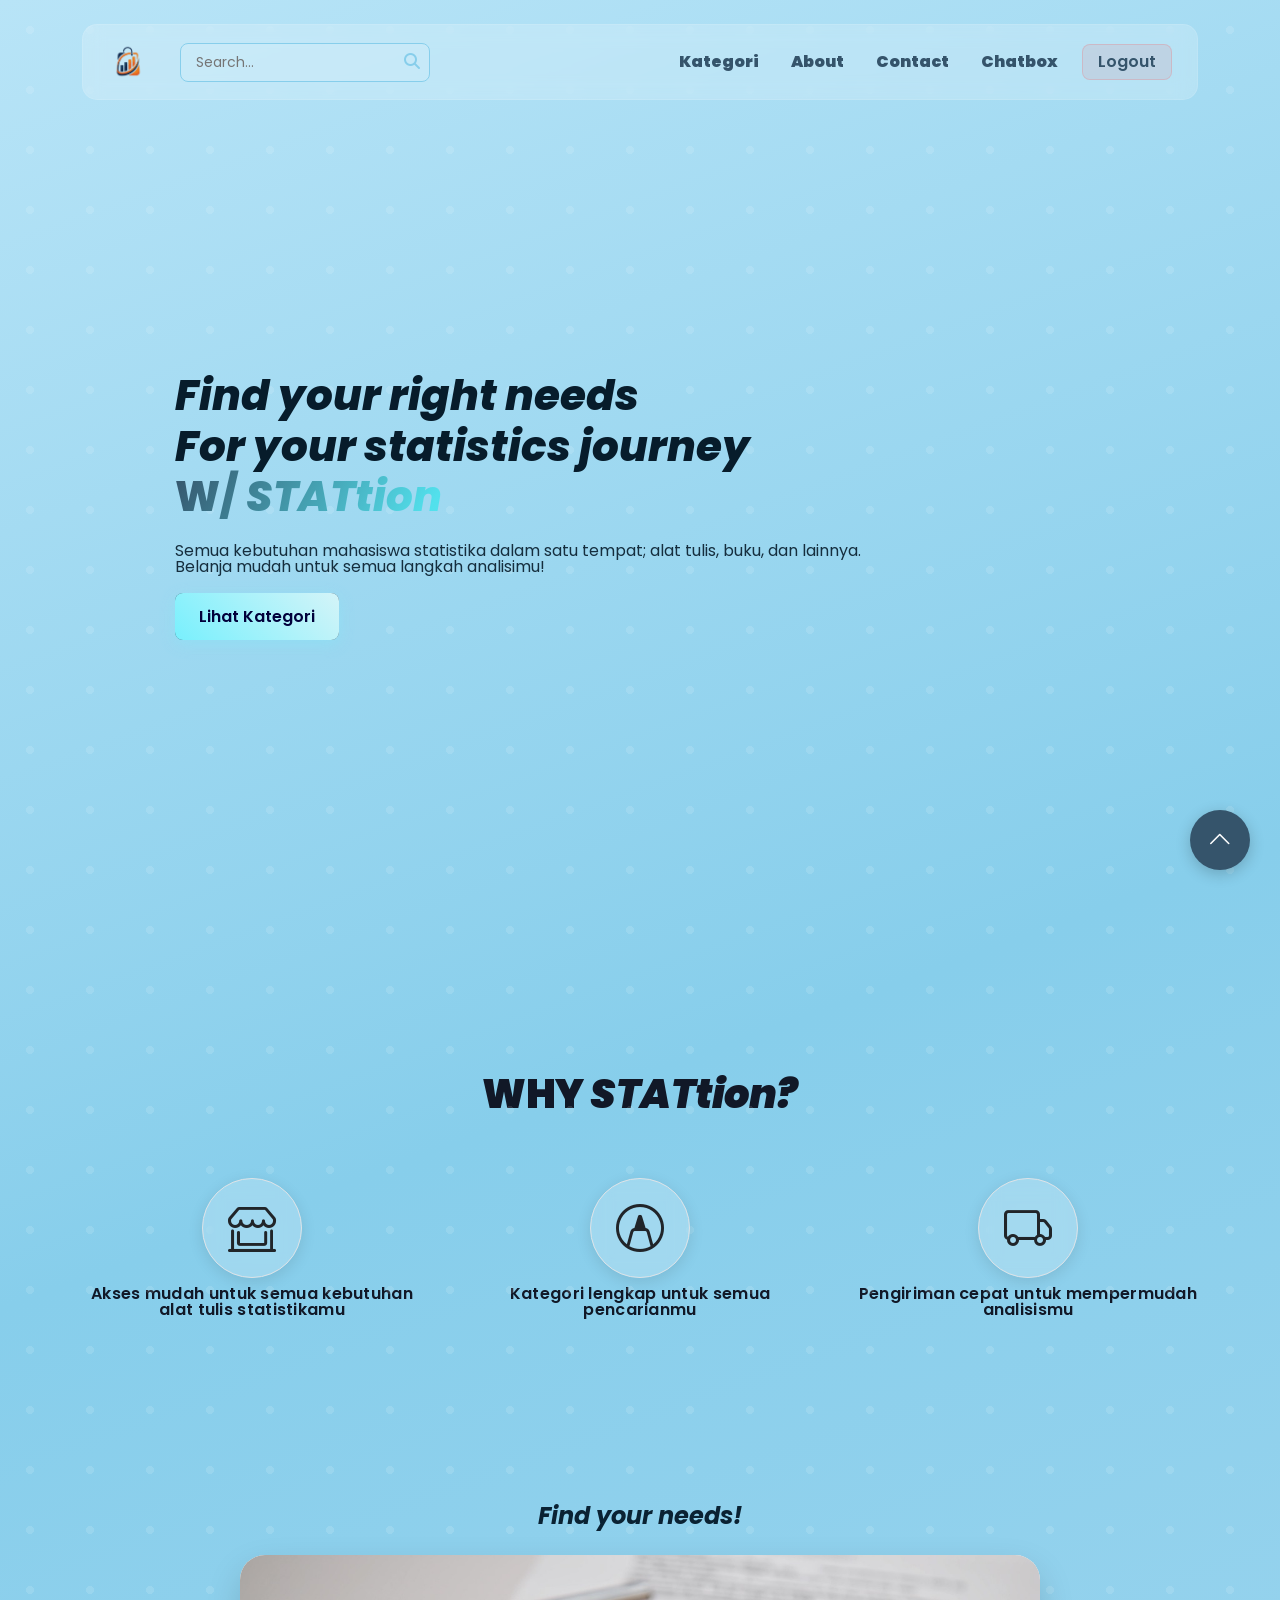
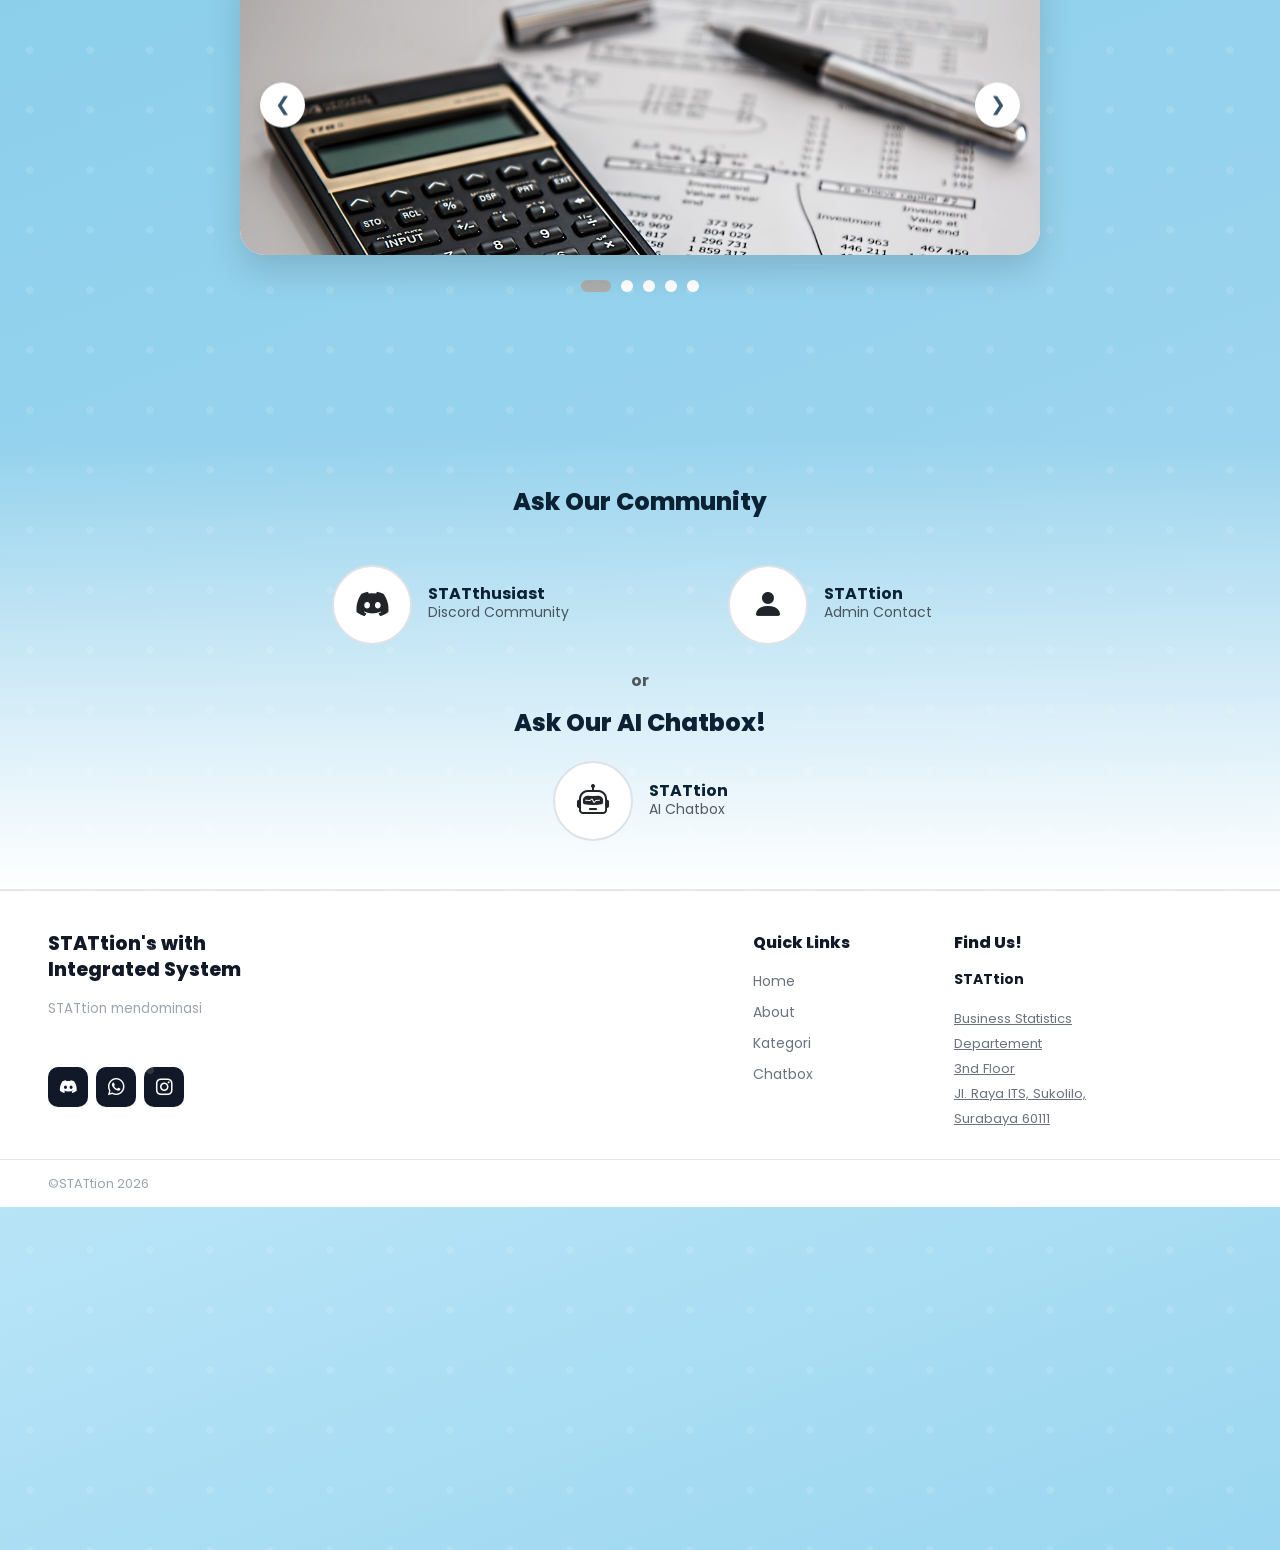
==== commit 767cfe26: "readme" ====
--- a/index.html
+++ b/index.html
@@ -298,7 +298,7 @@
 
             <!-- COL 4 : Contact -->
             <div class="col-12 col-sm-6 col-lg-3 ">
-                <p class="footer-heading">Contact</p>
+                <p class="footer-heading">Find Us!</p>
                 <p class="contact-org">STATtion</p>
                 <a href="https://maps.app.goo.gl/GKJ3hAJn6wvNafHJA" class="contact-detail" target="_blank">
                 Business Statistics<br>
--- a/style.css
+++ b/style.css
@@ -1,5 +1,4 @@
 /* login page */
-
 .login-page {
     /* min-height: 100vh; */
     /* width: 100%; */
@@ -50,7 +49,7 @@
     width: 380px;
     padding: 40px;
     border-radius: 20px;
-    background: rgba(255, 255, 255, 0.1); /* Transparansi putih tipis */
+    background: rgba(255, 255, 255, 0.1); 
     backdrop-filter: blur(25px);
     border: 1px solid rgba(255, 255, 255, 0.2);
     box-shadow: 0 15px 50px rgba(10, 11, 53, 0.3);
@@ -60,12 +59,11 @@
 
 .login-page .card h2 {
     margin-bottom: 25px;
-    color: #ffffff; /* Ubah ke putih agar kontras dengan blur */
+    color: #ffffff; 
     font-weight: 600;
     letter-spacing: 1.5px;
 }
 
-/* Input & Select */
 .login-page .card input,
 .login-page .card select {
     width: 100%;
@@ -126,7 +124,6 @@
     color: #000;
 }
 
-/* Logic Toggle Login & Register */
 .login-page input[type="radio"] {
     display: none;
 }
@@ -155,7 +152,6 @@
     to { opacity: 1; transform: translateX(0); }
 }
 
-/* Responsif Mobile */
 @media (max-width: 480px) {
     .login-page .card {
         width: 90%;
@@ -164,13 +160,12 @@
 }
 
 /* general */
-
-        body {
-            font-family: 'Poppins', sans-serif;
-            background: linear-gradient(160deg, #b8e4f7 0%, #87CEEB 40%, #a8d8f0 100%);
-            min-height: 150vh;
-            color: var(--dark);
-            }
+body {
+    font-family: 'Poppins', sans-serif;
+    background: linear-gradient(160deg, #b8e4f7 0%, #87CEEB 40%, #a8d8f0 100%);
+    min-height: 150vh;
+    color: var(--dark);
+}
 
 /* ada titik-titik di ujung doa-doa */
         /* body::before {
@@ -194,7 +189,7 @@
     position: fixed; 
     top: 0;
     width: 100%;
-    z-index: 1000;
+    z-index: 99999;
     transition: all 0.4s ease;
     font-family: 'Poppins', sans-serif;
 }
@@ -207,7 +202,7 @@
     padding: 12px 25px;
     border: 1px solid rgba(255, 255, 255, 0.1);
     transition: all 0.3s ease;
-    display: flex;
+    /* display: flex; */
     align-items: center;
     justify-content: space-between;
 }
@@ -266,7 +261,6 @@
     color: white !important;
 }
 
-/* floating side menu */
 @media (min-width: 992px) {
     .navbar-section:not(.scrolled) .navbar-collapse {
         display: flex !important; 
@@ -292,7 +286,7 @@
 
 #navContent.active-side-menu .navbar-nav {
     flex-direction: column !important;
-    align-items: flex-end !important; /* Menu nempel kanan sesuai desain */
+    align-items: flex-end !important; 
     gap: 15px !important;
 }
 
@@ -381,7 +375,6 @@
     font-style: italic;
 }
 
-/* Efek Gradasi Khusus pada Highlight & Judul */
 .section-satu-highlight {
     background: linear-gradient(
         120deg, 
@@ -390,7 +383,7 @@
         #78f0fd, 
         #35546b
     );
-    background-size: 300% auto; /* Memperlebar gradasi agar bisa digeser */
+    background-size: 300% auto;
     -webkit-background-clip: text;
     -webkit-text-fill-color: transparent;
     font-style: normal;
@@ -407,7 +400,6 @@
     }
 }
 
-/* Subtitle */
 .section-satu-sub {
     font-size: 16px;
     color: #071c2b;
@@ -417,7 +409,6 @@
     font-weight: 400;
 }
 
-/* Tombol CTA */
 .cta-main {
     text-decoration: none;
     padding: 12px 30px;
@@ -505,7 +496,7 @@
         @keyframes bgMove {
             from { transform: translate(0,0); }
             to { transform: translate(-60px,-60px); }
-        } */
+        } 
 
 h2 {
     font-family: 'Poppins', sans-serif;
@@ -563,7 +554,6 @@
       background: #efefef;
     }
  
-    /* ---- Card label ---- */
     .why-label {
       /* font-size: 0.95rem; */
       /* font-weight: 800; */
@@ -583,7 +573,6 @@
     transition: all 0.3s ease;
 }
 
-/* Format Lingkaran Tunggal */
 .circle-dua {
     width: 100px;
     height: 100px;
@@ -598,11 +587,10 @@
     align-items: center;
     /* background-color: #ffffff; */
     transition: all 0.3s ease;
-    flex-shrink: 0; /* Mencegah lingkaran gepeng di layar kecil */
+    flex-shrink: 0;
     margin: 0 auto;
 }
 
-/* Ukuran Ikon di dalam lingkaran */
 .circle-dua i {
     font-size: 3rem;
     color: #212529;
@@ -611,10 +599,9 @@
     align-items: center;
 }
 
-/* Efek Hover Saat Link Didekati */
 .circle-link:hover .circle-dua {
     transform: scale(1.1);
-    border-color: #35546b; /* Warna biru sesuai tema navbarmu */
+    border-color: #35546b; 
     background-color: #f8f9fa;
     box-shadow: 0 4px 15px rgba(0,0,0,0.1);
 }
@@ -635,21 +622,13 @@
   --gold: #c47d00;
   --green: #1e9a57;
   --pink: #e05ca0;
-  --glass: rgba(255,255,255,0.72); /* card, tombol, banner */
-  --glass-dark: rgba(10,34,51,0.88); /* overlay foto team */
+  --glass: rgba(255,255,255,0.72); 
+  --glass-dark: rgba(10,34,51,0.88); 
   --shadow: rgba(0,0,0,0.1);
-  --shadow-hover: rgba(0,0,0,0.2); /* buat hovernya */
+  --shadow-hover: rgba(0,0,0,0.2); 
   --transition: transform .3s, box-shadow .3s;
 }
 
-/* body {
-  font-family: var(--font-main);
-  background: linear-gradient(160deg, #b8e4f7 0%, #87CEEB 40%, #a8d8f0 100%);
-  min-height: 100vh;
-  color: var(--dark);
-} */
-
-/* Container Utama untuk Konten Tengah */
 .container-custom {
   max-width: 1100px;
   margin: 150px auto;
@@ -658,7 +637,6 @@
   z-index: 1;
 }
 
-/* Hero Section dengan Gradasi */
 .about-hero-bg {
     /* margin-top: -100px; */
   width: 100%;
@@ -667,7 +645,6 @@
   position: relative;
 }
 
-/* Content White Section */
 .content-white-bg {
     margin-top: -100px;
   width: 100%;
@@ -675,7 +652,6 @@
   background-color: transparent;
 }
 
-/* Team & Location dengan Polkadot Bergerak */
 .team-location-bg {
     margin-top: -260px;
     /* margin-bottom: 100px; */
@@ -687,7 +663,6 @@
   overflow: hidden;
 }
 
-/* Pindahkan animasi polkadot ke sini agar tidak merusak layout desktop */
 /* .team-location-bg::before {
   content: "";
   position: absolute;
@@ -699,12 +674,10 @@
   z-index: 0;
 } */
 
-/* Pastikan section-title dan grid berada di atas polkadot */
 .team-location-bg .container-custom {
   position: relative;
   z-index: 2;
 }
-
 
 .page {
   /* max-width: 1100px; */
@@ -738,7 +711,6 @@
             to { transform: translate(-60px,-60px); }
         }
 
-/* Animasi */
 @keyframes fadeUp {
   from { opacity: 0; transform: translateY(28px); }
   to   { opacity: 1; transform: translateY(0); }
@@ -770,7 +742,6 @@
 line-height: 1;
 }
 
-/* Card dasar */
 .card {
   background: var(--glass); border-radius: 22px; padding: 30px 28px;
   box-shadow: 0 4px 20px var(--shadow);
@@ -783,13 +754,11 @@
 .card p:last-of-type { margin-bottom: 0; }
 .card strong { color: var(--dark); font-weight: 600; }
 
-/* Main Grid */
 .main-grid {
   display: grid; grid-template-columns: 1.2fr .9fr;
   gap: 28px; align-items: start;
 }
 
-/* Stat Cards */
 .stats-col { display: flex; flex-direction: column; gap: 14px; }
 
 .stat-card {
@@ -799,7 +768,7 @@
   position: relative; overflow: hidden;
   transition: var(--transition);
 }
-/* garis warna kiri */
+
 .stat-card::before {
   content: ''; position: absolute; top: 0; left: 0;
   width: 4px; height: 100%; border-radius: 4px 0 0 4px;
@@ -926,19 +895,46 @@
     }
 
 
-/* kategori page */
-
-.marketplace-page body,
-body.marketplace {
-    font-family: 'Poppins', sans-serif;
-    background: linear-gradient(160deg, #b8e4f7 0%, #87CEEB 40%, #a8d8f0 100%);
+.marketplace {
+    position: relative; 
+    width: 100%;
     min-height: 100vh;
-    color: var(--dark);
-    
-}
-
-.marketplace .container {
-    padding: 120px 5% 40px; 
+    overflow: hidden; 
+    /* background-color: transparent;  */
+    /* display: block; */
+    margin: 0;
+    padding: 0;
+}
+
+.marketplace::before {
+    content: "";
+    position: absolute;
+    top: 0;
+    left: 0;
+    width: 300%; 
+    height: 300%; 
+    background-image: radial-gradient(circle, rgba(255, 255, 255, 0.15) 2.5px, transparent 1.5px);
+    background-size: 50px 50px;
+    animation: bgMove 20s linear infinite;
+    z-index: -1; 
+}
+
+.container-kategori {
+    position: relative;
+    z-index: 10;
+    max-width: 1100px;
+    margin: 0 auto;
+    padding: 60px 20px;
+}
+
+/* --- Animasi Gerak --- */
+@keyframes bgMove {
+    from {
+        transform: translate(0, 0);
+    }
+    to {
+        transform: translate(-50px, -50px);
+    }
 }
 
 /* Category Title */
@@ -1536,13 +1532,13 @@
       .footer-brand-title { font-size: 1.1rem; }
     }
 
-/* Sidebar Chatbox */
+/*Chatbox */
 .chatbox-sidebar {
     position: fixed;
-    top: 100px; /* Menyesuaikan agar di bawah navbar */
-    right: -350px; /* Sembunyi di kanan */
+    top: 100px; 
+    right: -350px; 
     width: 320px;
-    height: 500px;
+    height: 450px;
     background: #f8f9fa;
     border-radius: 20px 0 0 20px;
     box-shadow: -5px 0 25px rgba(0,0,0,0.1);
@@ -1558,7 +1554,7 @@
 }
 
 .chatbox-header {
-    background: #35546b; /* Warna branding STATtion */
+    background: #35546b; 
     color: white;
     padding: 15px;
     border-radius: 20px 0 0 0;
@@ -1585,7 +1581,6 @@
     border-radius: 0 0 0 20px;
 }
 
-/* Bubble Chat */
 .msg {
     padding: 10px 14px;
     border-radius: 15px;
@@ -1606,7 +1601,6 @@
     border-bottom-right-radius: 2px;
 }
 
-/* Floating Button */
 .chat-toggle-btn {
     position: fixed;
     bottom: 30px;
